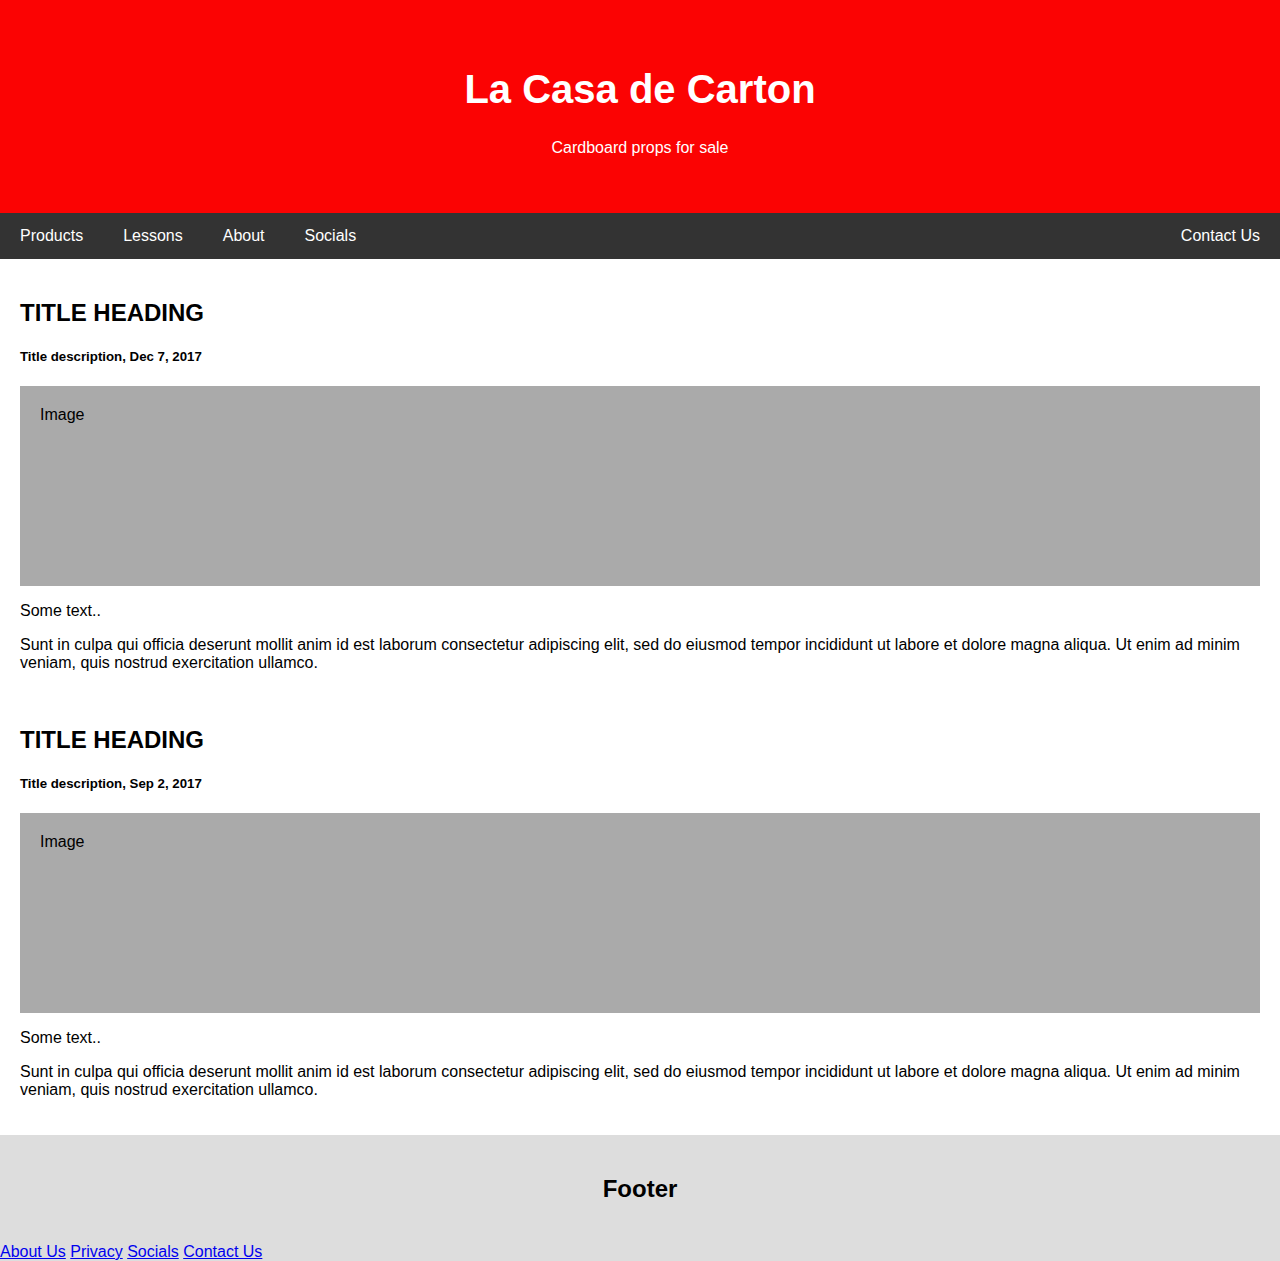
==== index.html @ 270125fe "Update index.html" ====
<!DOCTYPE HTML>
<html lang = "en">
    <head>
        <title>La Casa de Carton</title>
        <meta charset = "UTF-8">
        <meta name = "viewport" content = "width=device-width, initial-scale=1">
        <style>
            * {
              box-sizing: border-box;
            }
            
            body {
              font-family: Arial, Helvetica, sans-serif;
              margin: 0;
            }
            
            /* Style the header */
            .header {
              padding: 40px;
              text-align: center;
              background: #FB0303;
              color: white;
            }
            
            /* Increase the font size of the h1 element */
            .header h1 {
              font-size: 40px;
            }
            
            /* Style the top navigation bar */
            .navbar {
              overflow: hidden;
              background-color: #333;
            }
            
            /* Style the navigation bar links */
            .navbar a {
              float: left;
              display: block;
              color: white;
              text-align: center;
              padding: 14px 20px;
              text-decoration: none;
            }
            
            /* Right-aligned link */
            .navbar a.right {
              float: right;
            }
            
            /* Change color on hover */
            .navbar a:hover {
              background-color: #ddd;
              color: black;
            }
            
            /* Column container */
            .row {  
              display: flex;
              flex-wrap: wrap;
            }

            /* Main column */
            .main {   
              flex: 70%;
              background-color: white;
              padding: 20px;
            }
            
            /* Fake image, just for this example */
            .fakeimg {
              background-color: #aaa;
              width: 100%;
              padding: 20px;
            }
            
            /* Footer */
            .footer {
              padding: 20px;
              text-align: center;
              background: #ddd;
            }

            /* Style the top navigation bar */
            .footer-navbar {
              overflow: hidden;
              background-color: #ddd;
            }

            /* Style the navigation bar links */
            .footer-navbar b {
              float: right;
              display: block;
              color: white;
              text-align: center;
              padding: 14px 20px;
              text-decoration: none;
            }
            
            /* Change color on hover */
            .footer-navbar b:hover {
              background-color: black;
              color: #ddd;
            }
            
            /* Responsive layout - when the screen is less than 700px wide, make the two columns stack on top of each other instead of next to each other */
            @media screen and (max-width: 700px) {
              .row {   
                flex-direction: column;
              }
            }
            
            /* Responsive layout - when the screen is less than 400px wide, make the navigation links stack on top of each other instead of next to each others */
            @media screen and (max-width: 400px) {
              .navbar a {
                float: none;
                width:100%;
              }
            }
        </style>
    </head>

    <body>
        <div class="header">
            <h1>La Casa de Carton</h1>
            <p>Cardboard props for sale</p>
        </div>
  
        <div class="navbar">
            <a href="#">Products</a>
            <a href="https://checkout.square.site/merchant/ML3K65BZGRAC2/checkout/MVNXRCSMK6CVOOBUHKNRFKIH" target="_blank">Lessons</a>
            <a href="#">About</a>
            <a href="#">Socials</a>
            <a href="#" class="right">Contact Us</a>
        </div>

        <div class="row">
            <div class="main">
                <h2>TITLE HEADING</h2>
                <h5>Title description, Dec 7, 2017</h5>
                <div class="fakeimg" style="height:200px;">Image</div>
                <p>Some text..</p>
                <p>Sunt in culpa qui officia deserunt mollit anim id est laborum consectetur adipiscing elit, sed do eiusmod tempor incididunt ut labore et dolore magna aliqua. Ut enim ad minim veniam, quis nostrud exercitation ullamco.</p>
                <br>
                <h2>TITLE HEADING</h2>
                <h5>Title description, Sep 2, 2017</h5>
                <div class="fakeimg" style="height:200px;">Image</div>
                <p>Some text..</p>
                <p>Sunt in culpa qui officia deserunt mollit anim id est laborum consectetur adipiscing elit, sed do eiusmod tempor incididunt ut labore et dolore magna aliqua. Ut enim ad minim veniam, quis nostrud exercitation ullamco.</p>
            </div>
          </div>
          
          <div class="footer">
            <h2>Footer</h2>
          </div>
          <div class="footer-navbar">
            <a href="#">About Us</a>
            <a href="#">Privacy</a>
            <a href="#">Socials</a>
            <a href="#">Contact Us</a>
          </div>

    </body>
</html>
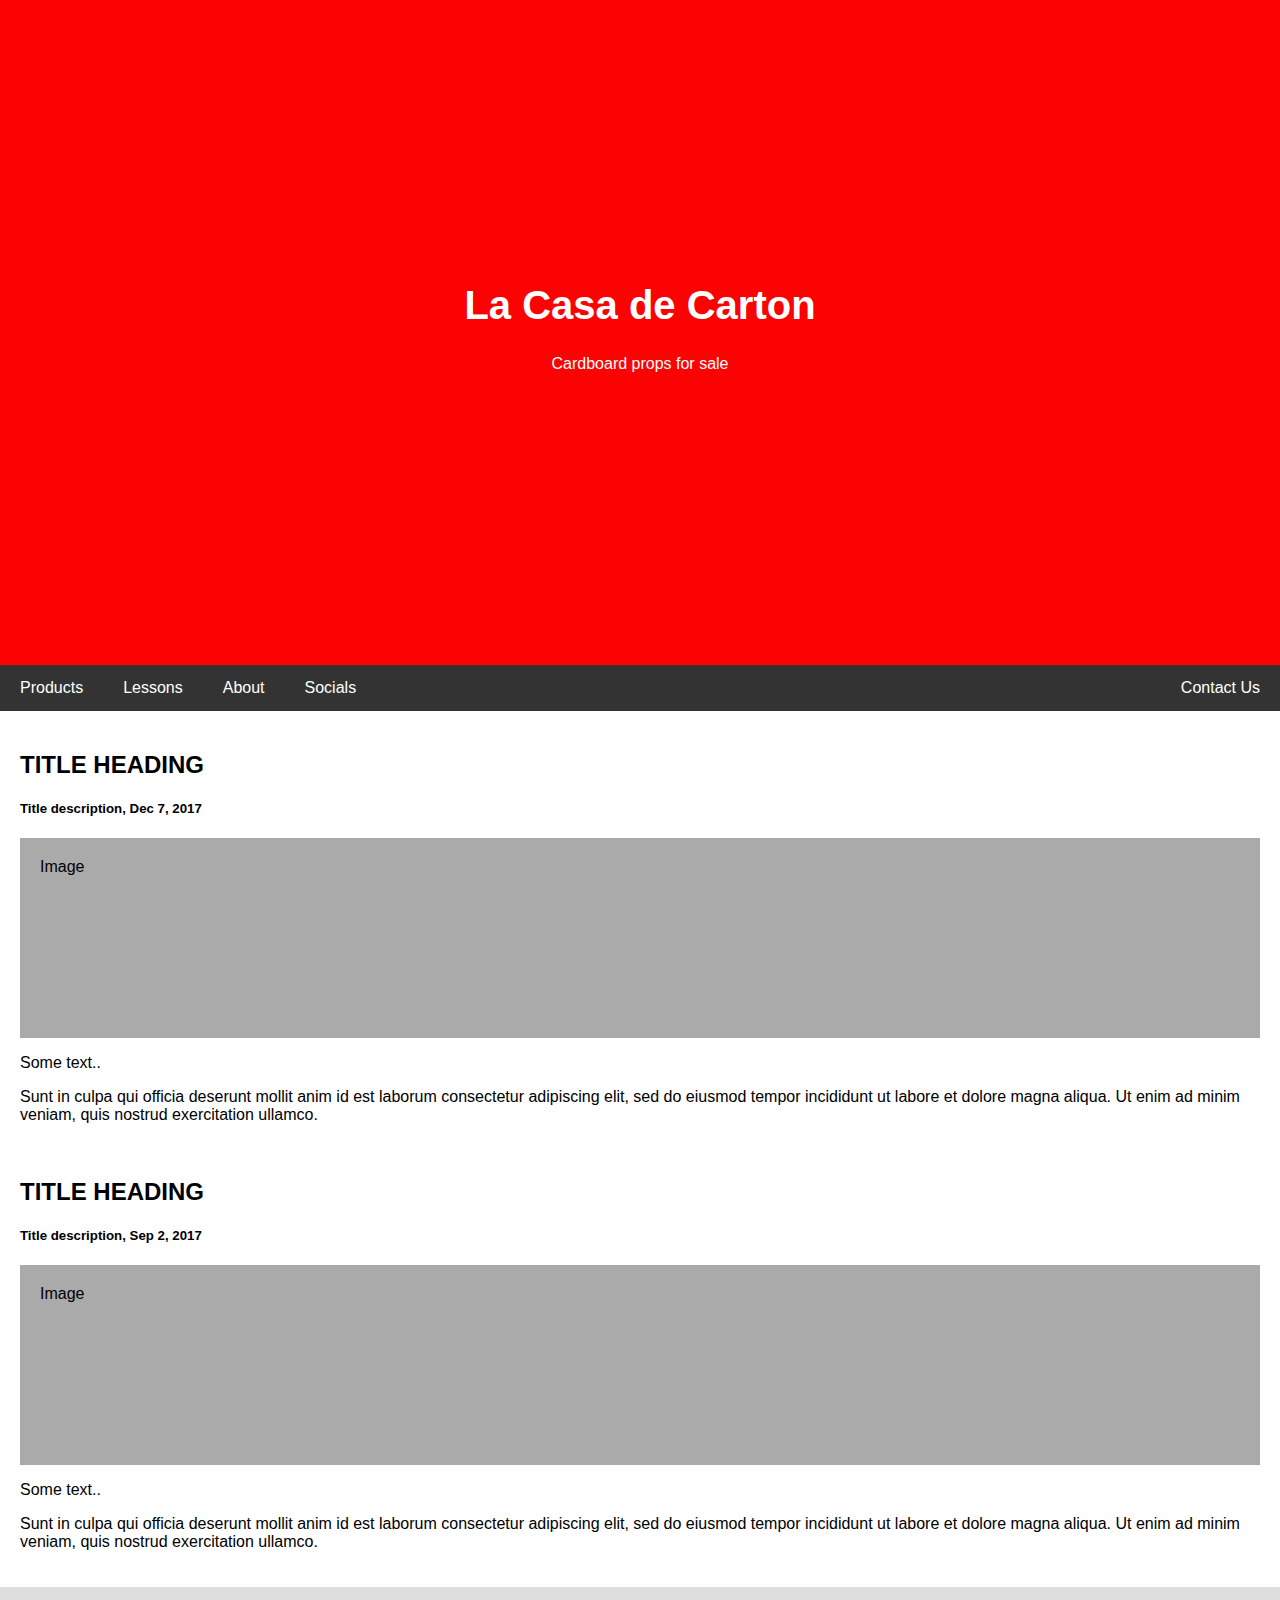
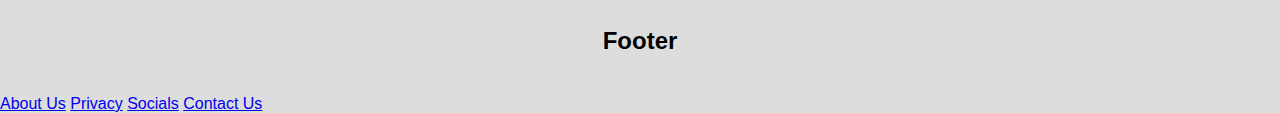
==== commit 3b013b95: "img" ====
--- a/index.html
+++ b/index.html
@@ -16,10 +16,14 @@
             
             /* Style the header */
             .header {
-              padding: 40px;
+              padding: 20%;
               text-align: center;
               background: #FB0303;
               color: white;
+            }
+
+            .header.logo {
+             <img src="laCasaDeCarton.jpeg" alt="La Casa de Carton">
             }
             
             /* Increase the font size of the h1 element */
@@ -124,13 +128,14 @@
         <div class="header">
             <h1>La Casa de Carton</h1>
             <p>Cardboard props for sale</p>
+            <div class="logo" style="height:20px"></div>
         </div>
   
         <div class="navbar">
             <a href="#">Products</a>
-            <a href="https://checkout.square.site/merchant/ML3K65BZGRAC2/checkout/MVNXRCSMK6CVOOBUHKNRFKIH" target="_blank">Lessons</a>
+            <a href="https://checkout.square.site/merchant/ML3K65BZGRAC2/checkout/MVNXRCSMK6CVOOBUHKNRFKIH" target="_self">Lessons</a>
             <a href="#">About</a>
-            <a href="#">Socials</a>
+            <a href="https://www.instagram.com/lacasadecarton23/" target="_blank">Socials</a>
             <a href="#" class="right">Contact Us</a>
         </div>
 
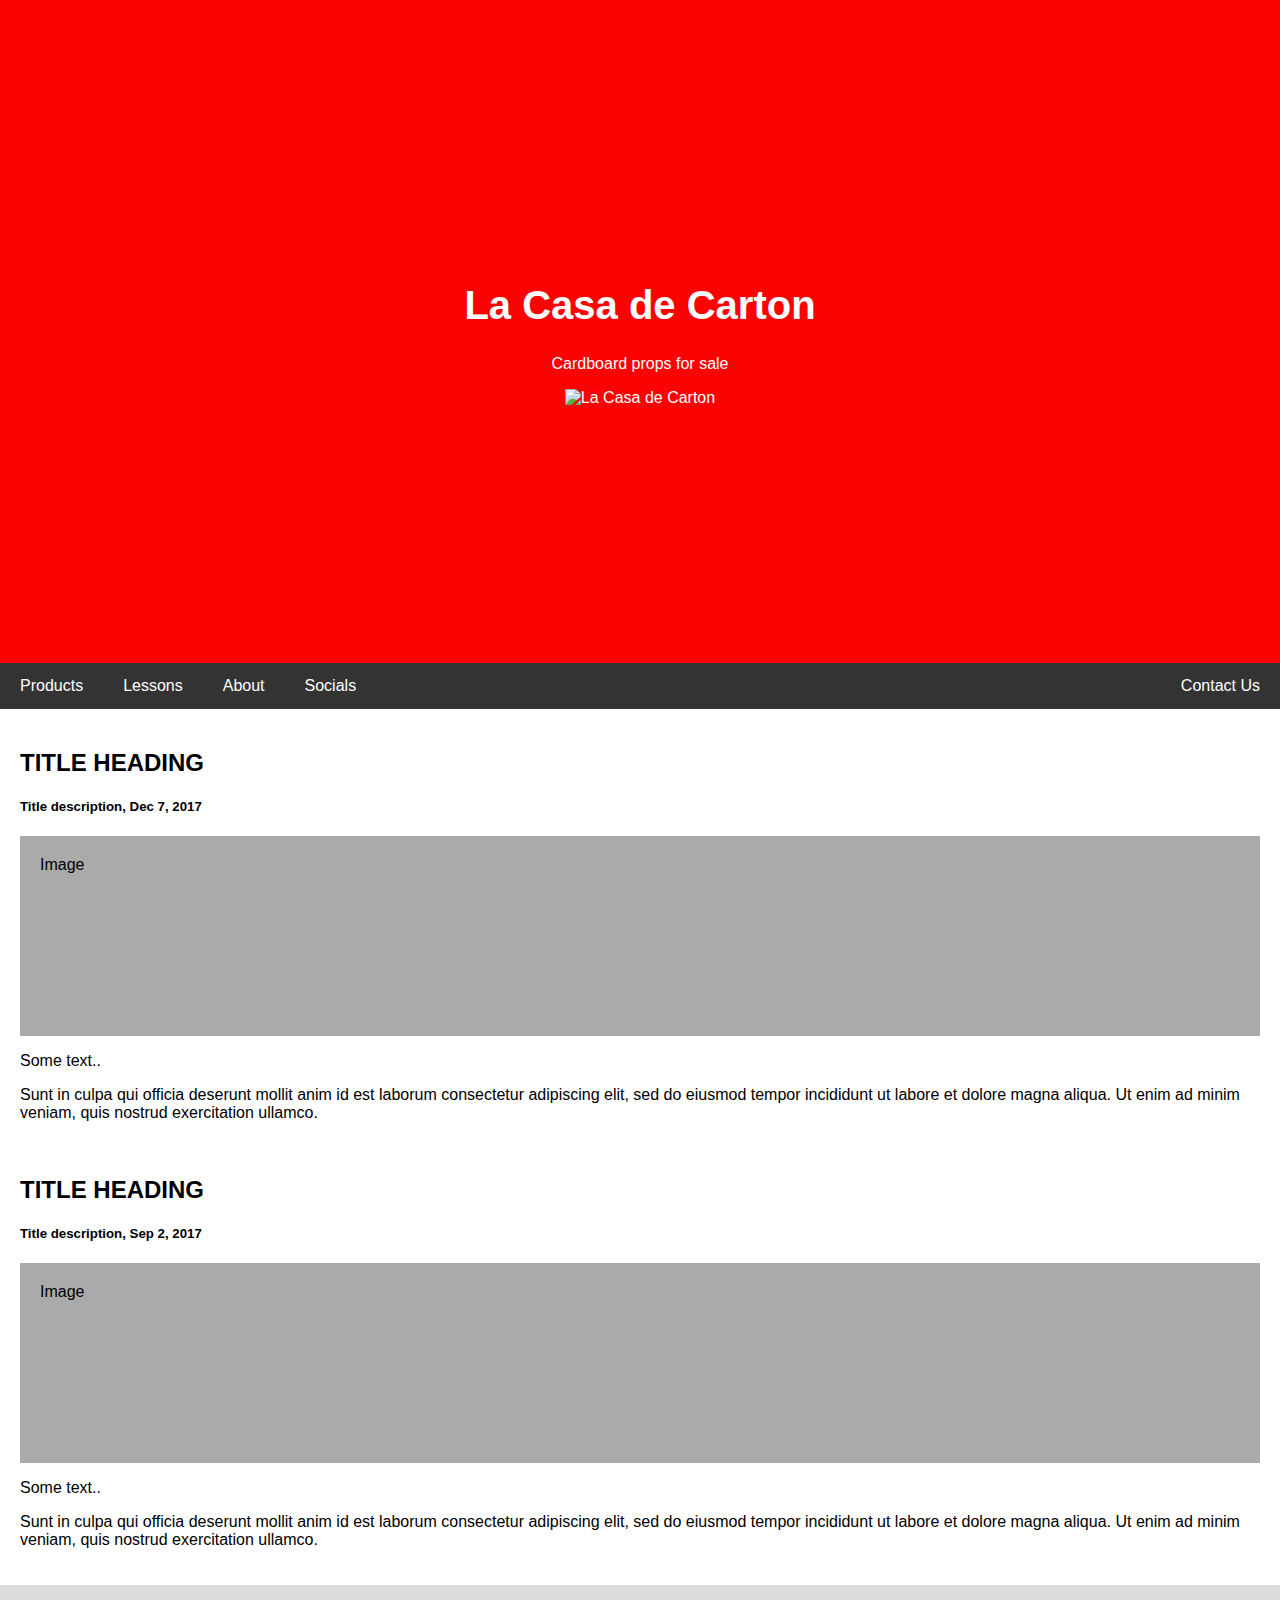
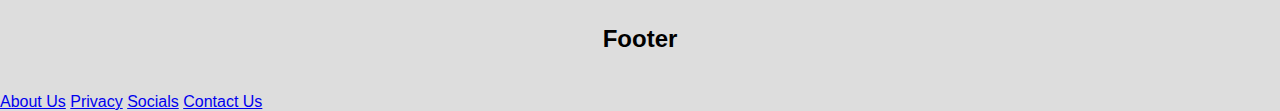
==== commit 0b77a581: "Update index.html" ====
--- a/index.html
+++ b/index.html
@@ -22,8 +22,8 @@
               color: white;
             }
 
-            .header.logo {
-             <img src="laCasaDeCarton.jpeg" alt="La Casa de Carton">
+            img {
+              width: 100%;
             }
             
             /* Increase the font size of the h1 element */
@@ -128,7 +128,7 @@
         <div class="header">
             <h1>La Casa de Carton</h1>
             <p>Cardboard props for sale</p>
-            <div class="logo" style="height:20px"></div>
+            <img src="laCasaDeCarton.jpeg" alt="La Casa de Carton" width="20" height="20">
         </div>
   
         <div class="navbar">
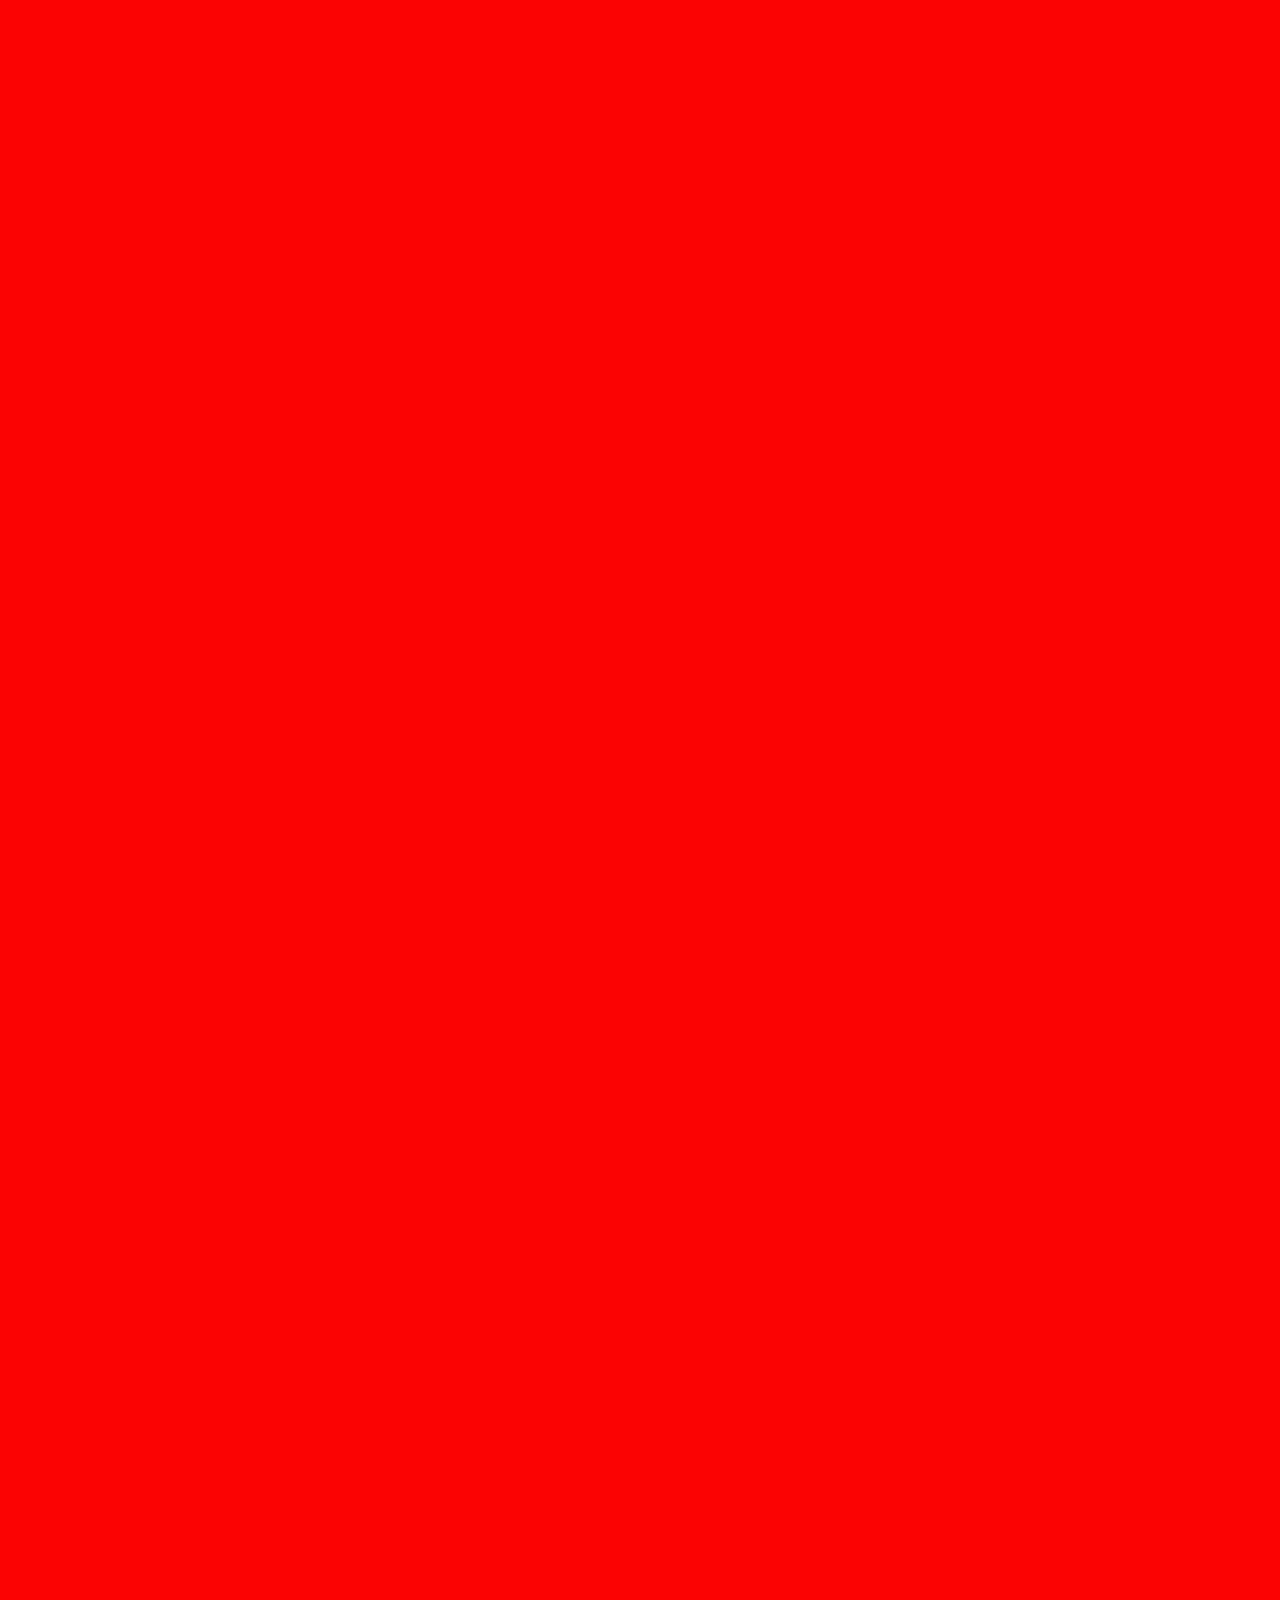
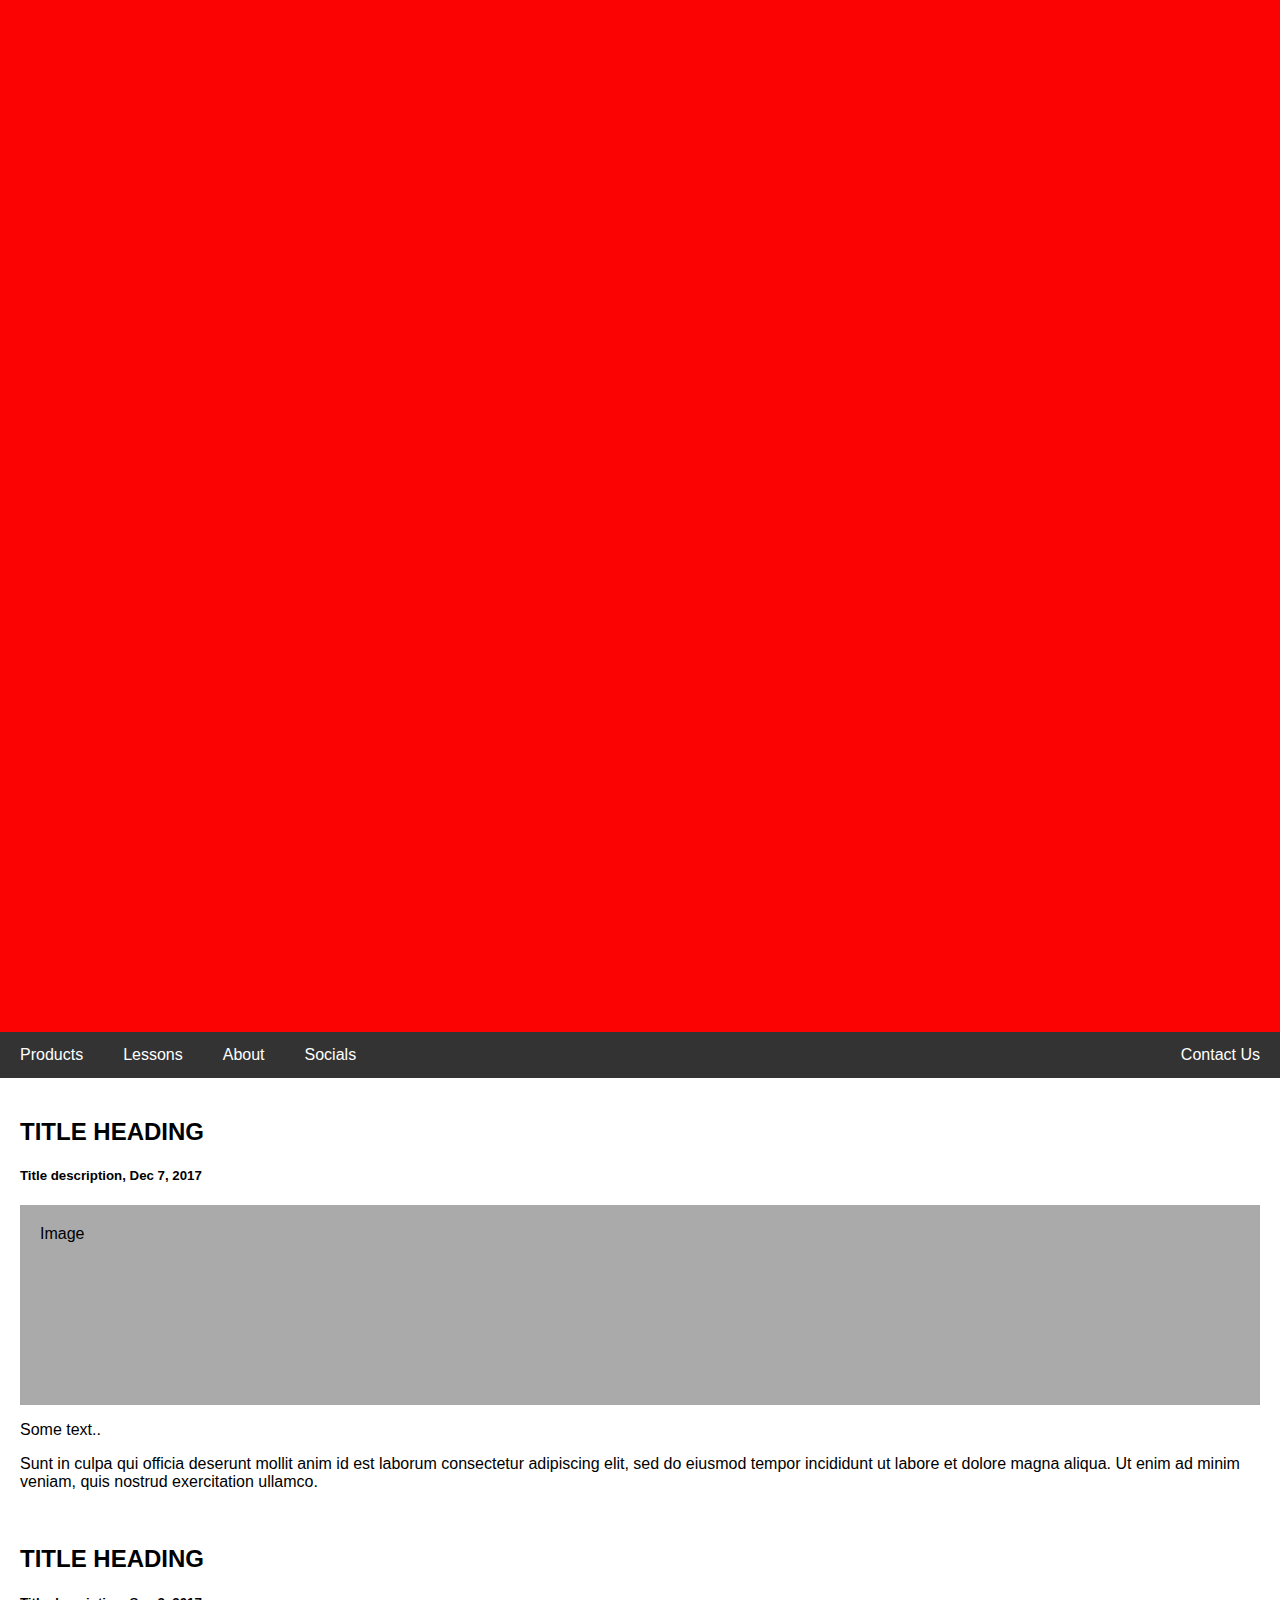
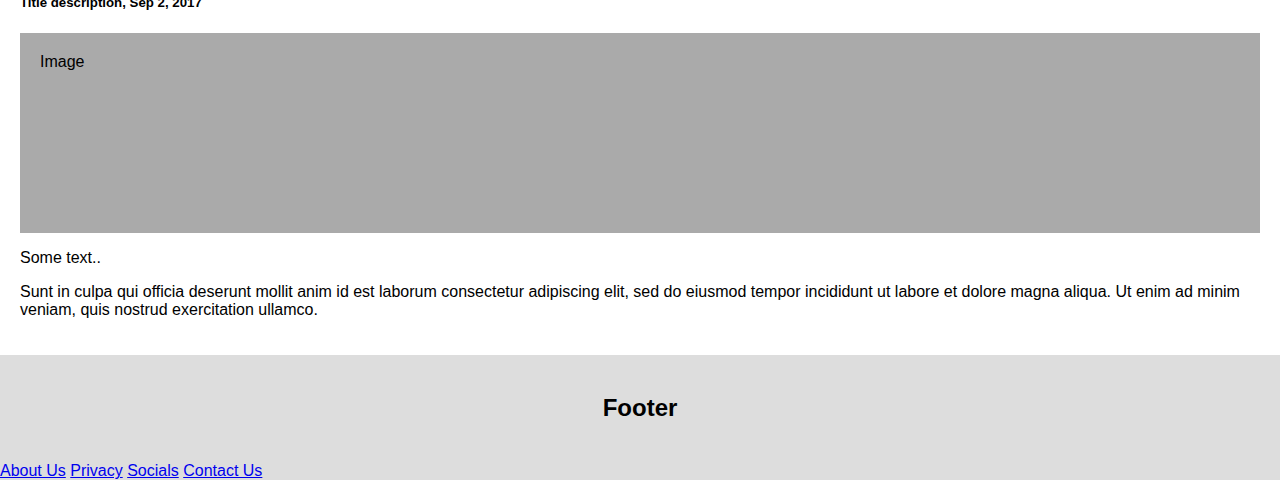
==== commit 4a62a79b: "Update index.html" ====
--- a/index.html
+++ b/index.html
@@ -16,7 +16,7 @@
             
             /* Style the header */
             .header {
-              padding: 20%;
+              padding: 100%;
               text-align: center;
               background: #FB0303;
               color: white;
@@ -126,9 +126,7 @@
 
     <body>
         <div class="header">
-            <h1>La Casa de Carton</h1>
-            <p>Cardboard props for sale</p>
-            <img src="laCasaDeCarton.jpeg" alt="La Casa de Carton" width="20" height="20">
+            <img src="laCasaDeCarton.jpeg" alt="La Casa de Carton" width="100" height="100">
         </div>
   
         <div class="navbar">
